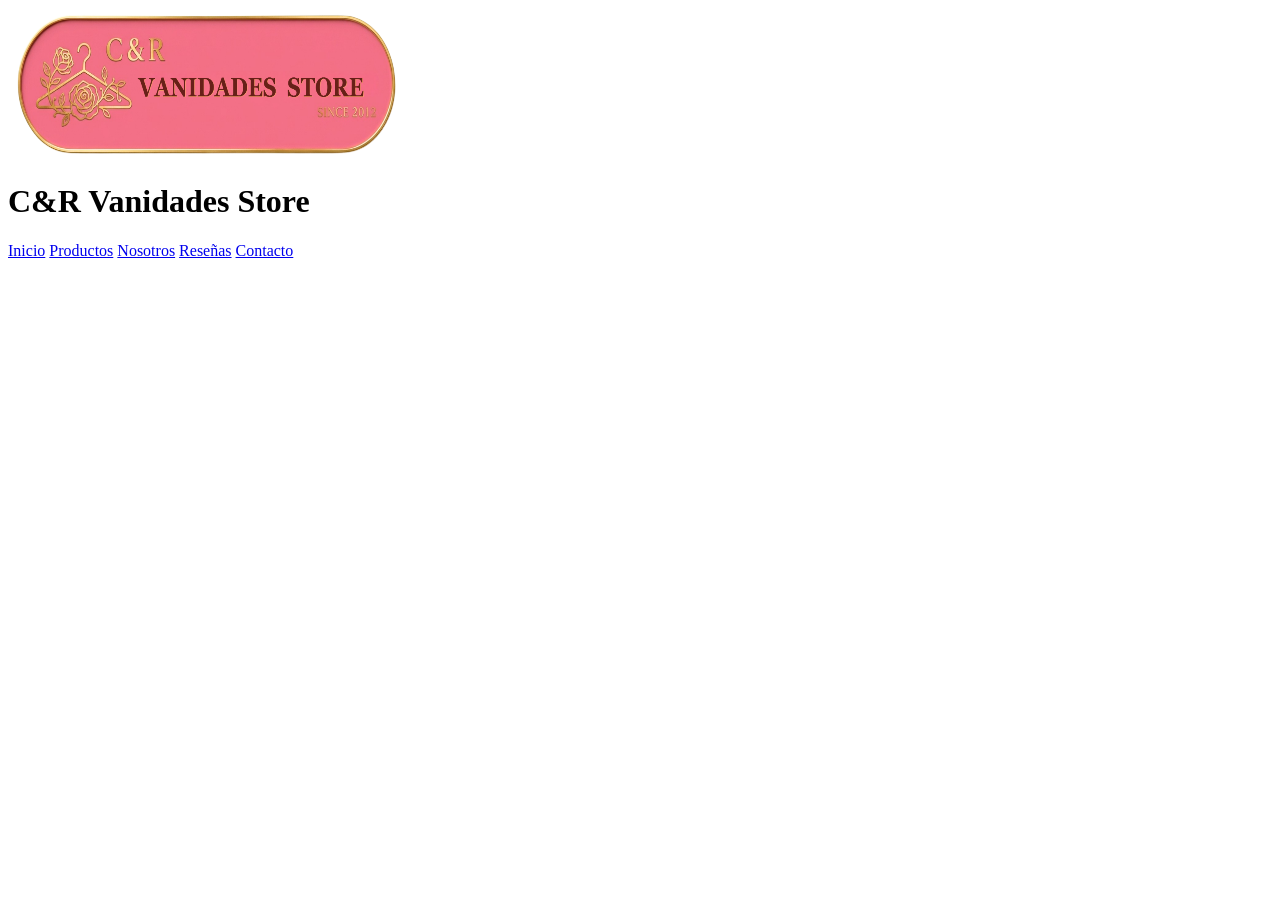
==== contacto.html @ 2e6811a8 "Agregué estructura del proyecto e imagenes" ====
<!DOCTYPE html>
<html lang="en">
<head>
    <meta charset="UTF-8">
    <meta name="viewport" content="width=device-width, initial-scale=1.0">
    <title>Contacto-Vanidades Store</title>
</head>
<body>
<!--Encabezado de la página -->  
<header>
    <img src="Imagenes/logo2.png" alt="Logo Bazar" width="400" height="150">
    <h1> C&R Vanidades Store </h1>
</header>
<!--Menú de navegación para todos -->
<nav>
    <a href="index.html">Inicio</a>
    <a href= "productos.html">Productos</a>
    <a href="nosotros.html">Nosotros</a>
    <a href="resenas.html">Reseñas</a>
    <a href="contacto.html">Contacto</a>
</nav>
<!--Contenido de la página -->
<main>
    
</main>
<!--Pie de página -->  
<footer></footer>
</body>
</html>
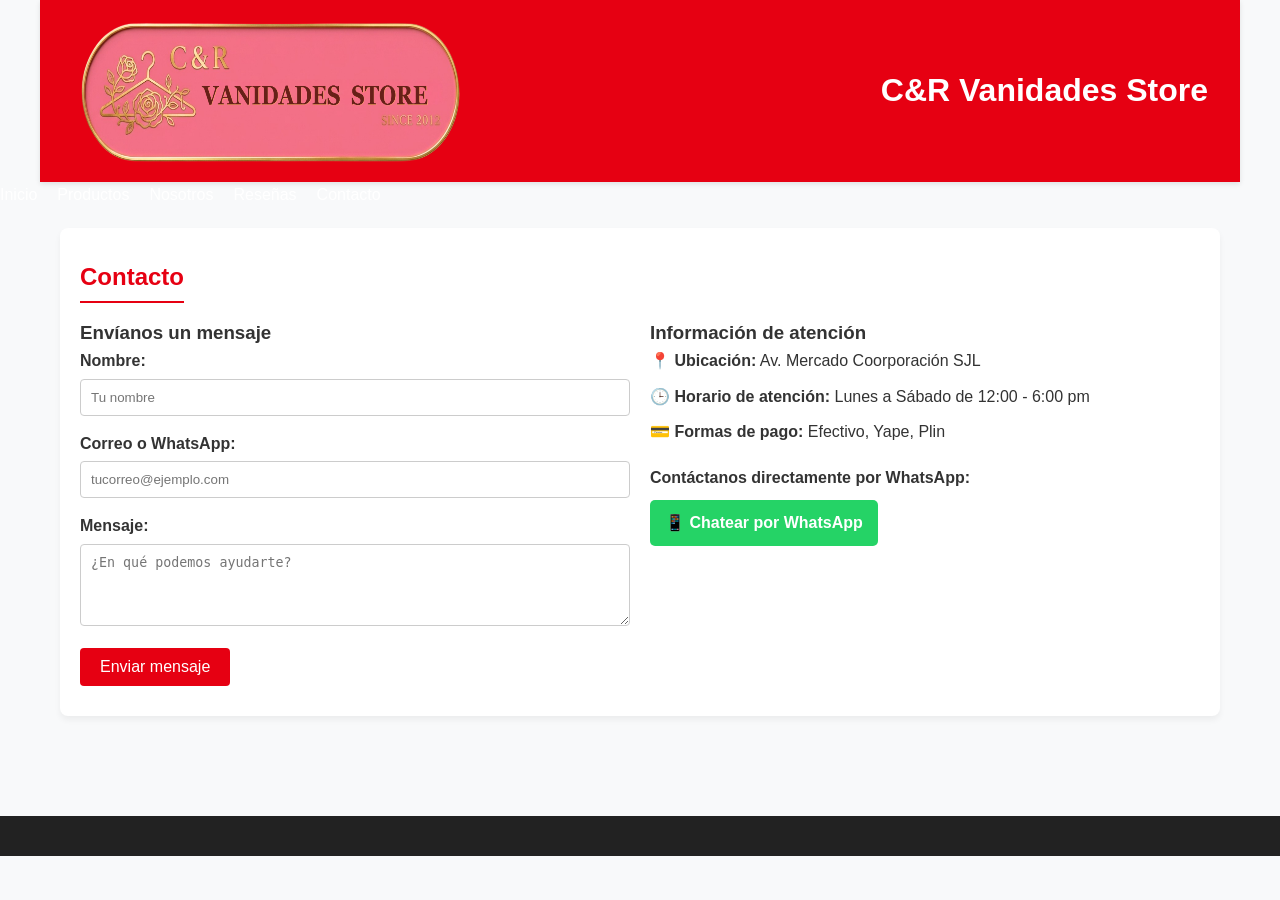
==== commit 2cd5a12d: "agregué aporte de compañeros css" ====
--- a/contacto.html
+++ b/contacto.html
@@ -4,6 +4,7 @@
     <meta charset="UTF-8">
     <meta name="viewport" content="width=device-width, initial-scale=1.0">
     <title>Contacto-Vanidades Store</title>
+    <link rel="stylesheet" href="Css/estilos.css">
 </head>
 <body>
 <!--Encabezado de la página -->  
@@ -21,7 +22,45 @@
 </nav>
 <!--Contenido de la página -->
 <main>
-    
+    <section>
+        <h2>Contacto</h2>
+        <div class="contact-container">
+
+            <div class="contact-form">
+                <h3>Envíanos un mensaje</h3>
+                <form>
+                    <div class="form-group">
+                        <label for="nombre">Nombre:</label>
+                        <input type="text" id="nombre" name="nombre" placeholder="Tu nombre" required>
+                    </div>
+                    <div class="form-group">
+                        <label for="contacto">Correo o WhatsApp:</label>
+                        <input type="text" id="contacto" name="contacto" placeholder="tucorreo@ejemplo.com" required>
+                    </div>
+                    <div class="form-group">
+                        <label for="mensaje">Mensaje:</label>
+                        <textarea id="mensaje" name="mensaje" rows="4" placeholder="¿En qué podemos ayudarte?" required></textarea>
+                    </div>
+                    <button type="submit" class="btn-submit">Enviar mensaje</button>
+                </form>
+            </div>
+
+            <div class="contact-info">
+                <h3>Información de atención</h3>
+                <p><strong>📍 Ubicación:</strong> Av. Mercado Coorporación SJL</p>
+                <p style="margin-top: 10px;"><strong>🕒 Horario de atención:</strong> Lunes a Sábado de 12:00 - 6:00 pm</p>
+                <p style="margin-top: 10px;"><strong>💳 Formas de pago:</strong> Efectivo, Yape, Plin</p>
+
+                <div style="margin-top: 20px;">
+                    <p><strong>Contáctanos directamente por WhatsApp:</strong></p>
+                    <a href="https://wa.me/51930438700" target="_blank" class="whatsapp-btn">
+                        📱 Chatear por WhatsApp
+                    </a>
+                </div>
+            </div>
+
+        </div>
+    </section>    
 </main>
 <!--Pie de página -->  
 <footer></footer>
--- a/Css/estilos.css
+++ b/Css/estilos.css
@@ -0,0 +1,253 @@
+/* VARIABLES (colores y fuente reutilizables en todo el sitio) */
+:root {
+  --color-principal: #e60012;      /*rojo estilo Miniso*/
+  --color-whatsapp: #25D366;       /*verde para los botones del wspp*/
+  --color-fondo: #f8f9fa;
+  --color-texto: #333;
+  --fuente-principal: 'Segoe UI', Tahoma, Geneva, Verdana, sans-serif;
+}
+
+/*RESET: quita los espacios que el navegador pone por defecto*/
+* {
+  box-sizing: border-box;
+  margin: 0;
+  padding: 0;
+}
+
+body {
+  font-family: var(--fuente-principal);
+  background-color: var(--color-fondo);
+  color: var(--color-texto);
+  line-height: 1.6; /* espacio entre líneas de texto, para que se lea cómodo */
+}
+
+/* HEADER Y NAV (compartido en las 5 páginas) */
+header {
+  background-color: var(--color-principal);
+  color: white;
+  padding: 1rem 2rem;
+  box-shadow: 0 2px 5px rgba(0,0,0,0.1);  /* sombrita sutil debajo del header */
+  display: flex;              /* pone logo y nav en fila (lado a lado), no uno debajo del otro */
+  justify-content: space-between;  /* logo a la izquierda, nav a la derecha */
+  align-items: center;        /* los centra verticalmente entre sí */
+  max-width: 1200px;
+  margin: 0 auto;              /* centra el header en pantallas grandes */
+}
+
+.logo {
+  font-size: 1.8rem;
+  font-weight: bold;
+}
+
+nav {
+  display: flex;
+  gap: 20px;
+}
+
+nav a {
+  color: white;
+  text-decoration: none;   /* quita el subrayado típico de los links */
+  font-weight: 500;
+  font-size: 1rem;
+}
+
+nav a:hover {
+  text-decoration: underline;   /* aparece el subrayado solo al pasar el mouse */
+}
+
+/* MAIN: contenedor principal, usado igual en las 5 páginas */
+main {
+  max-width: 1200px;
+  margin: 0 auto;   /* centra el contenido, evita que se estire en pantallas anchas */
+  padding: 20px;
+}
+
+/* ===== SECTION Y ASIDE: la caja blanca que envuelve cada bloque, usada en las 5 páginas ===== */
+section, aside {
+  background-color: #ffffff;
+  border-radius: 8px;         /* esquinas redondeadas */
+  padding: 30px 20px;
+  margin-bottom: 40px;        /* separación entre un bloque y el siguiente */
+  box-shadow: 0 4px 6px rgba(0,0,0,0.05);   /* sombra suave, da efecto de "tarjeta" */
+}
+
+section h2, aside h2 {
+  color: var(--color-principal);
+  margin-bottom: 15px;
+  border-bottom: 2px solid var(--color-principal);   /* línea roja debajo del título */
+  display: inline-block;   /* la línea solo abarca el ancho del texto, no toda la fila */
+  padding-bottom: 5px;
+}
+
+/* HERO: banner grande de bienvenida — solo usado en index.html */
+.hero-banner {
+  background: linear-gradient(135deg, #ff416c, #ff4b2b);   /* degradado de dos colores */
+  color: white;
+  padding: 60px 20px;
+  text-align: center;
+  border-radius: 8px;
+  margin-bottom: 20px;
+}
+
+.hero-banner h1 {
+  font-size: 2.5rem;
+  margin-bottom: 10px;
+}
+
+.hero-banner p {
+  font-size: 1.2rem;
+  margin-bottom: 20px;
+}
+
+.btn {
+  display: inline-block;   /* permite darle padding a un link como si fuera un botón */
+  background-color: white;
+  color: var(--color-principal);
+  padding: 10px 25px;
+  border-radius: 20px;   /* número alto = bordes bien redondeados, tipo "pastilla" */
+  text-decoration: none;
+  font-weight: bold;
+}
+
+/* GRID: tarjetas en fila — usado en index(destacados), productos (catálogo) y resenas */
+.grid {
+  display: flex;
+  flex-wrap: wrap;   /* si no caben todas en una fila, las que sobran bajan a la siguiente */
+  gap: 15px;          /* espacio entre cada tarjeta */
+}
+
+.grid > article {
+  flex: 1 1 250px;   /* cada tarjeta mide al menos 250px, y se reparte el espacio sobrante */
+  border: 1px solid #e0e0e0;
+  border-radius: 8px;
+  padding: 15px;
+  background: #fafafa;
+  text-align: center;
+}
+
+.placeholder-img {
+  background-color: #ddd;
+  height: 150px;
+  border-radius: 6px;
+  display: flex;
+  align-items: center;
+  justify-content: center;   /* centra el texto "Producto 1" dentro del recuadro gris */
+  color: #666;
+  font-weight: bold;
+  margin-bottom: 10px;
+}
+
+.grid img {
+  max-width: 100%;   /* la imagen nunca se sale de su tarjeta, sin importar su tamaño real */
+  border-radius: 6px;
+  margin-bottom: 10px;
+}
+
+
+/* ===== ETIQUETA: rótulo "Oferta"/"Nuevo" sobre una tarjeta — usado en productos*/
+.etiqueta {
+  display: inline-block;
+  background-color: var(--color-principal);
+  color: white;
+  font-size: 0.7rem;
+  padding: 2px 8px;
+  border-radius: 10px;   /* forma de pastillita */
+  margin-bottom: 8px;
+}
+
+/* FORMULARIO DE CONTACTO: solo usado en contacto.html*/
+.contact-container {
+  display: flex;
+  flex-wrap: wrap;   /* en pantallas chicas, el formulario y los datos se apilan solos */
+  gap: 20px;
+}
+
+.contact-form, .contact-info {
+  flex: 1 1 300px;   /* cada mitad ocupa al menos 300px de ancho */
+}
+
+.form-group {
+  margin-bottom: 15px;   /* separa cada campo del formulario (nombre, correo, mensaje) */
+}
+
+.form-group label {
+  display: block;   /* la etiqueta ("Nombre:") queda arriba del input, no al lado */
+  margin-bottom: 5px;
+  font-weight: bold;
+}
+
+.form-group input, .form-group textarea {
+  width: 100%;   /* el campo ocupa todo el ancho disponible */
+  padding: 10px;
+  border: 1px solid #ccc;
+  border-radius: 4px;
+}
+
+.btn-submit {
+  background-color: var(--color-principal);
+  color: white;
+  border: none;
+  padding: 10px 20px;
+  border-radius: 4px;
+  cursor: pointer;   /* el mouse cambia a "manito" al pasar sobre el botón */
+  font-size: 1rem;
+}
+
+.whatsapp-btn {
+  display: inline-block;
+  background-color: var(--color-whatsapp);
+  color: white;
+  padding: 10px 15px;
+  border-radius: 5px;
+  text-decoration: none;
+  font-weight: bold;
+  margin-top: 10px;
+}
+
+/* GALERÍA: fotos en fila — solo usado en nosotros*/
+.gallery {
+  display: flex;
+  flex-wrap: wrap;
+  gap: 15px;
+  margin-top: 20px;
+}
+
+.gallery .placeholder-img {
+  flex: 1 1 200px;   /* cada foto ocupa al menos 200px, se reparten el espacio entre ellas */
+}
+
+/* SUBMENU: menú interno de categorías — solo usado en productos */
+.submenu {
+  display: flex;
+  flex-wrap: wrap;
+  gap: 15px;
+  background-color: #fdecea;   /* rosado clarito, para diferenciarlo del menú principal rojo */
+  padding: 12px;
+  border-radius: 6px;
+  margin-bottom: 20px;
+}
+
+.submenu a {
+  color: var(--color-principal);
+  text-decoration: none;
+  font-weight: 500;
+  font-size: 0.9rem;
+}
+
+.submenu a:hover {
+  text-decoration: underline;
+}
+
+/*FOOTER: usado igual en las 5 páginas (index, productos, nosotros, resenas, contacto)*/
+footer {
+  background-color: #222;
+  color: white;
+  text-align: center;
+  padding: 20px;
+  margin-top: 40px;
+}
+
+footer p {
+  font-size: 0.9rem;
+  color: #aaa;
+}
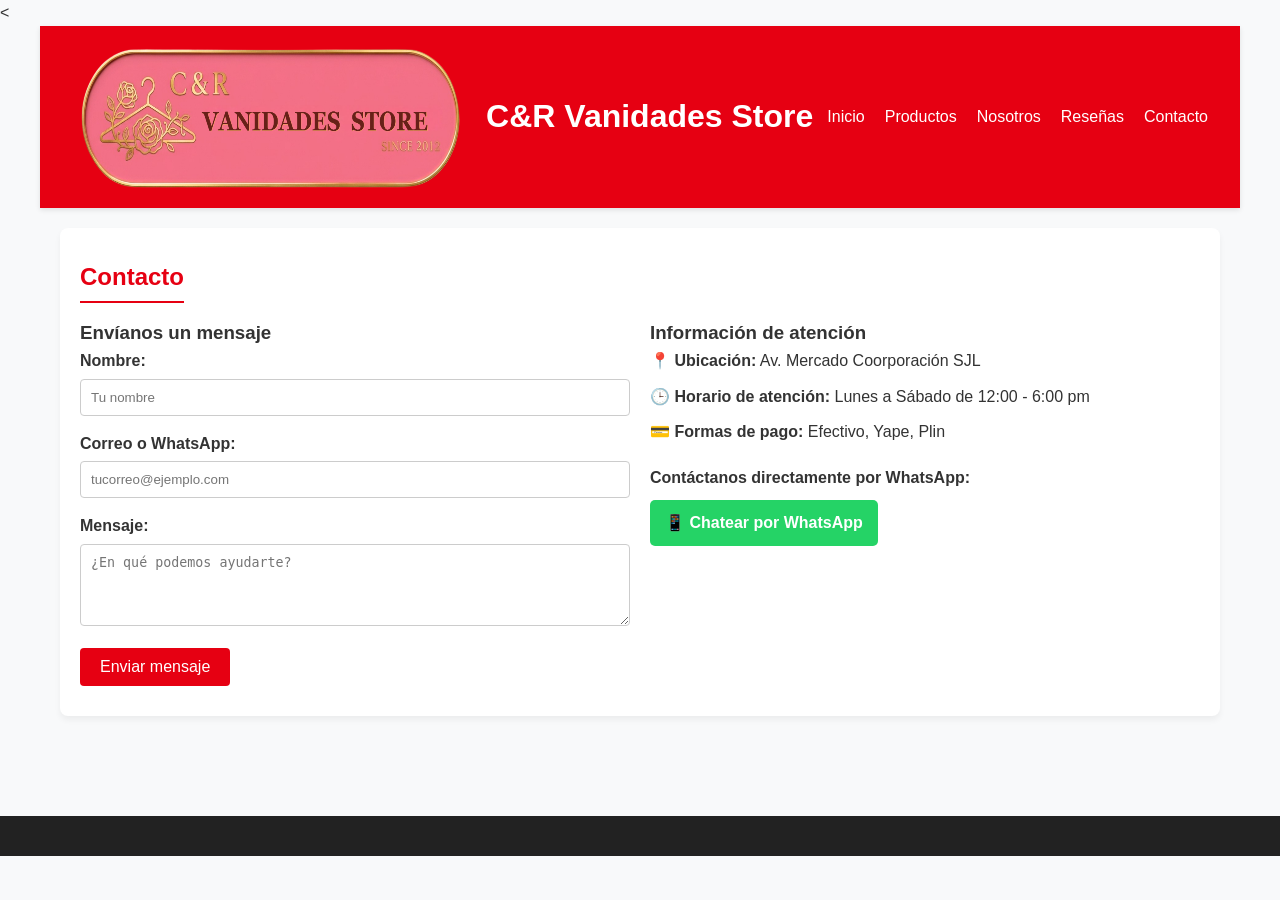
==== commit 96101619: "agregué nav dentro de header" ====
--- a/contacto.html
+++ b/contacto.html
@@ -8,18 +8,19 @@
 </head>
 <body>
 <!--Encabezado de la página -->  
-<header>
+<<header>
     <img src="Imagenes/logo2.png" alt="Logo Bazar" width="400" height="150">
     <h1> C&R Vanidades Store </h1>
+    <!--Menú de navegación para todos -->
+    <nav>
+        <a href="index.html">Inicio</a>
+        <a href= "productos.html">Productos</a>
+        <a href="nosotros.html">Nosotros</a>
+        <a href="resenas.html">Reseñas</a>
+        <a href="contacto.html">Contacto</a>
+    </nav>
 </header>
-<!--Menú de navegación para todos -->
-<nav>
-    <a href="index.html">Inicio</a>
-    <a href= "productos.html">Productos</a>
-    <a href="nosotros.html">Nosotros</a>
-    <a href="resenas.html">Reseñas</a>
-    <a href="contacto.html">Contacto</a>
-</nav>
+
 <!--Contenido de la página -->
 <main>
     <section>
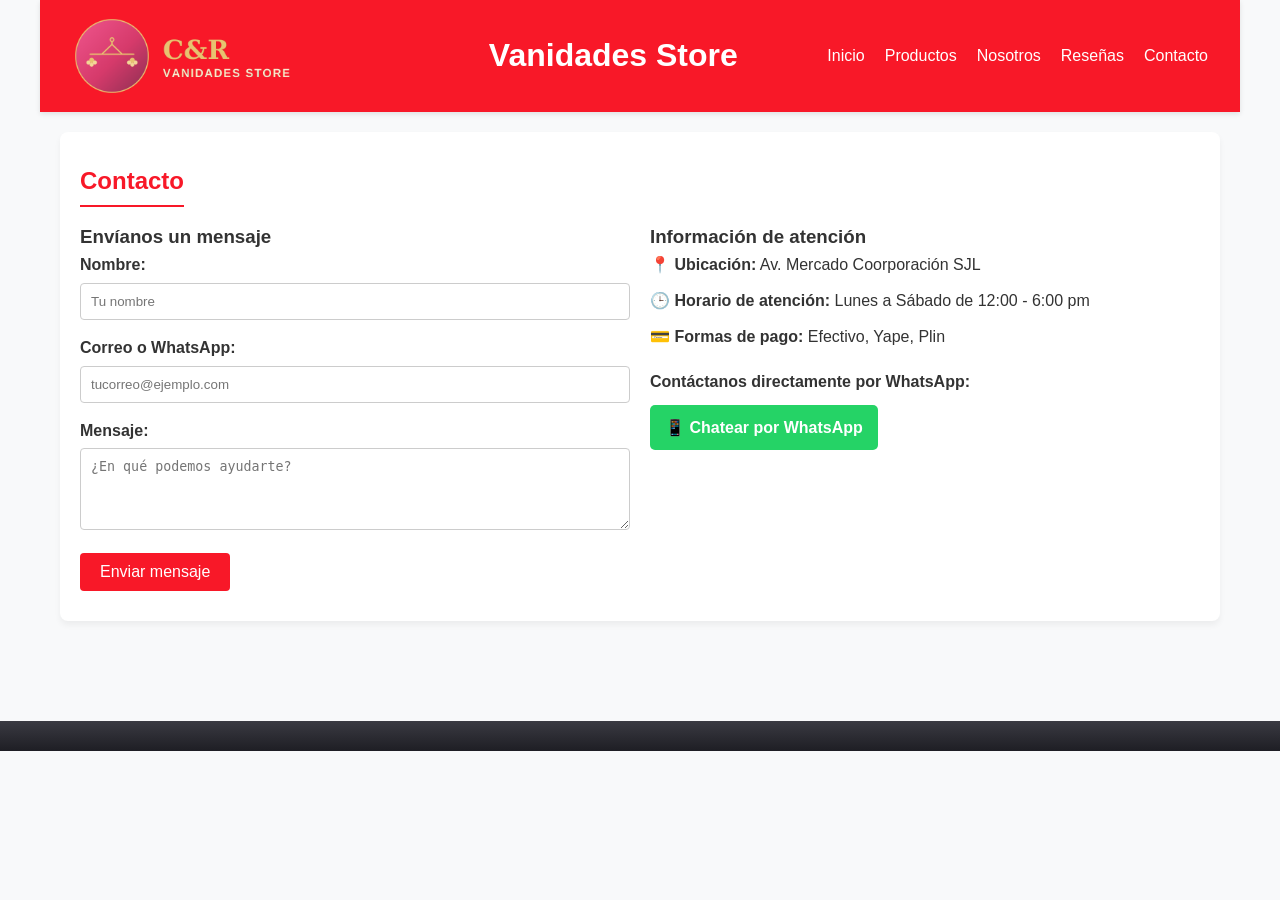
==== commit c74e4b2a: "mejoras estilo footage y detalles" ====
--- a/contacto.html
+++ b/contacto.html
@@ -8,9 +8,9 @@
 </head>
 <body>
 <!--Encabezado de la página -->  
-<<header>
-    <img src="Imagenes/logo2.png" alt="Logo Bazar" width="400" height="150">
-    <h1> C&R Vanidades Store </h1>
+<header>
+    <img src="Imagenes/logo_cr_horizontal.png" alt="Logo Bazar" class="logo">
+    <h1>  Vanidades Store </h1>
     <!--Menú de navegación para todos -->
     <nav>
         <a href="index.html">Inicio</a>
--- a/Css/estilos.css
+++ b/Css/estilos.css
@@ -1,6 +1,12 @@
 /* VARIABLES (colores y fuente reutilizables en todo el sitio) */
 :root {
-  --color-principal: #e60012;      /*rojo estilo Miniso*/
+  --color-principal:#F81828;         /*rojo estilo Miniso*/
+  --color-principal-oscuro: #b3101c; /* hover, footer, degradados */
+   --color-acento: #E8C270;          /* dorado — detalles, precios, bordes */
+  --color-secundario1: #F0568E;      /* rosa — para toques puntuales, no protagonista */
+  --color-secundario2: #f7c1bb;
+  --color-secundario3: #1e1e24 ;     /* oscuro — footer, texto fuerte */
+  --color-secundario4: #5dadc9 ;
   --color-whatsapp: #25D366;       /*verde para los botones del wspp*/
   --color-fondo: #f8f9fa;
   --color-texto: #333;
@@ -35,8 +41,8 @@
 }
 
 .logo {
-  font-size: 1.8rem;
-  font-weight: bold;
+  height: 80px;   
+  width: auto;
 }
 
 nav {
@@ -123,6 +129,13 @@
   padding: 15px;
   background: #fafafa;
   text-align: center;
+  display: flex; /*organiza el contenido del artículo en columna*/
+  flex-direction: column;
+  align-items: center; /*centra horizontalmente cada elemento*/
+}
+
+#catalogos .grid > article {
+  flex: 1 1 180px;  /* mínimo más chico, con 5 caben */
 }
 
 .placeholder-img {
@@ -139,20 +152,19 @@
 
 .grid img {
   max-width: 100%;   /* la imagen nunca se sale de su tarjeta, sin importar su tamaño real */
+  height: 180px; /*mismo alto para todas las imágenes, sin importar su resolucion*/
+  object-fit: cover; /*recorta lo que sobre sin estirar o deformar*/
   border-radius: 6px;
   margin-bottom: 10px;
 }
 
-
-/* ===== ETIQUETA: rótulo "Oferta"/"Nuevo" sobre una tarjeta — usado en productos*/
-.etiqueta {
-  display: inline-block;
-  background-color: var(--color-principal);
-  color: white;
-  font-size: 0.7rem;
-  padding: 2px 8px;
-  border-radius: 10px;   /* forma de pastillita */
-  margin-bottom: 8px;
+.grid img.logo-catalogo{
+  display: block;
+  height: auto;        /* no fuerza altura fija */
+  max-height: 100px;   /* limita qué tan grande puede verse */
+  width: auto;
+  object-fit: contain; /* muestra el logo completo, sin recortar nada */
+  margin: 0 auto 10px;  /* lo centra si el contenedor es más ancho que el logo */
 }
 
 /* FORMULARIO DE CONTACTO: solo usado en contacto.html*/
@@ -221,14 +233,14 @@
   display: flex;
   flex-wrap: wrap;
   gap: 15px;
-  background-color: #fdecea;   /* rosado clarito, para diferenciarlo del menú principal rojo */
+  background-color:var(--color-secundario1);   /* rosado clarito, para diferenciarlo del menú principal rojo */
   padding: 12px;
   border-radius: 6px;
   margin-bottom: 20px;
 }
 
 .submenu a {
-  color: var(--color-principal);
+  color: var(--color-fondo);
   text-decoration: none;
   font-weight: 500;
   font-size: 0.9rem;
@@ -240,14 +252,77 @@
 
 /*FOOTER: usado igual en las 5 páginas (index, productos, nosotros, resenas, contacto)*/
 footer {
-  background-color: #222;
+  background: linear-gradient(180deg, #3a3a42, #1e1e24);
   color: white;
   text-align: center;
-  padding: 20px;
+  padding: 30px 20px 0;
   margin-top: 40px;
 }
 
-footer p {
-  font-size: 0.9rem;
-  color: #aaa;
+.footer-container{
+  display: flex;
+  justify-content: space-between;
+  align-items: center;
+  flex-wrap: wrap;
+  gap: 25px;
+  max-width: 1200px;
+  margin:0 auto;
+  padding-bottom: 25px;
+}
+.footer-izquierda{
+  display: flex;
+  align-items: center;
+  gap: 40px; /* espacio entre la lista y el logo */
+}
+
+.footer-enlaces {
+  list-style: none;
+  text-align: left;
+}
+
+.footer-enlaces li{
+  margin-bottom: 8px;
+}
+
+.footer-enlaces a{
+  color: white;
+  text-decoration: none;
+  font-size: 0.95rem;
+}
+
+.footer-enlaces a:hover{
+  text-decoration: underline;
+}
+
+.footer-logo img{
+height: 140px;
+width: auto;
+}
+
+.footer-contacto h4{
+  margin-bottom: 10px;
+  font-size: 1rem;
+}
+
+.redes{
+  display: flex;
+  justify-content: center;
+  gap: 15px;
+}
+
+.icono-red:hover {
+  transform: scale(1.15);
+}
+
+/* Contenedor de otro color para el párrafo */
+.footer-info {
+  background-color: var(--color-principal);  
+  padding: 15px 20px;
+}
+
+.footer-info p {
+  font-size: 0.85rem;
+  color: white;
+  max-width: 1200px;
+  margin: 0 auto;
 }
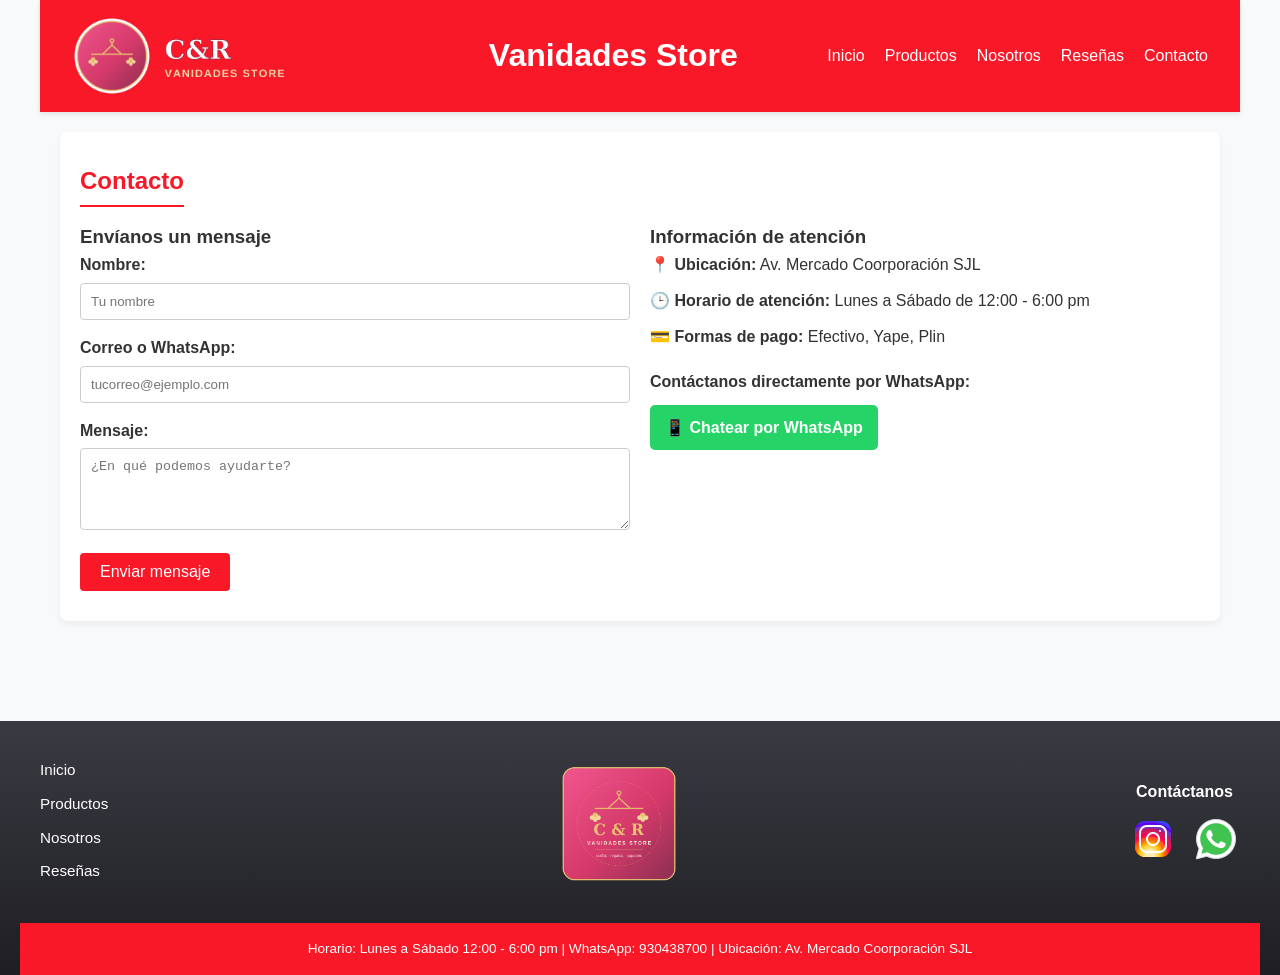
==== commit 37832772: "actualice footer" ====
--- a/contacto.html
+++ b/contacto.html
@@ -9,7 +9,7 @@
 <body>
 <!--Encabezado de la página -->  
 <header>
-    <img src="Imagenes/logo_cr_horizontal.png" alt="Logo Bazar" class="logo">
+    <img src="Imagenes/logo_cr_horizontal_rosa_halo.png" alt="Logo Bazar" class="logo">
     <h1>  Vanidades Store </h1>
     <!--Menú de navegación para todos -->
     <nav>
@@ -64,6 +64,31 @@
     </section>    
 </main>
 <!--Pie de página -->  
-<footer></footer>
+<footer>
+    <div class="footer-container">
+        <ul class="footer-enlaces">
+            <li><a href="index.html">Inicio</a></li>
+            <li><a href="productos.html">Productos</a></li>
+            <li><a href="nosotros.html">Nosotros</a></li>
+            <li><a href="resenas.html">Reseñas</a></li>
+        </ul>
+
+        <div class="footer-logo">
+            <img src="Imagenes/logo_cr_vanidades.png" alt="logo">
+        </div>
+
+        <div class="footer-contacto">
+            <h4>Contáctanos</h4>
+            <div class="redes">
+                <a href="https://www.instagram.com/" target="_blank"><img src="Imagenes/icons8-instagram-48.png" alt="instagram" class="icono-red"></a>
+                <a href="https://wa.me/51999999999?text=Hola,%20quisiera%20información" target="_blank"><img src="Imagenes/icons8-whatsapp-48.png" alt="whatsapp" class="icono-red"></a>
+            </div>
+        </div>
+    </div>
+
+    <div class="footer-info">
+        <p>Horario: Lunes a Sábado 12:00 - 6:00 pm | WhatsApp: 930438700 | Ubicación: Av. Mercado Coorporación SJL</p>
+    </div>
+</footer>
 </body>
 </html>
